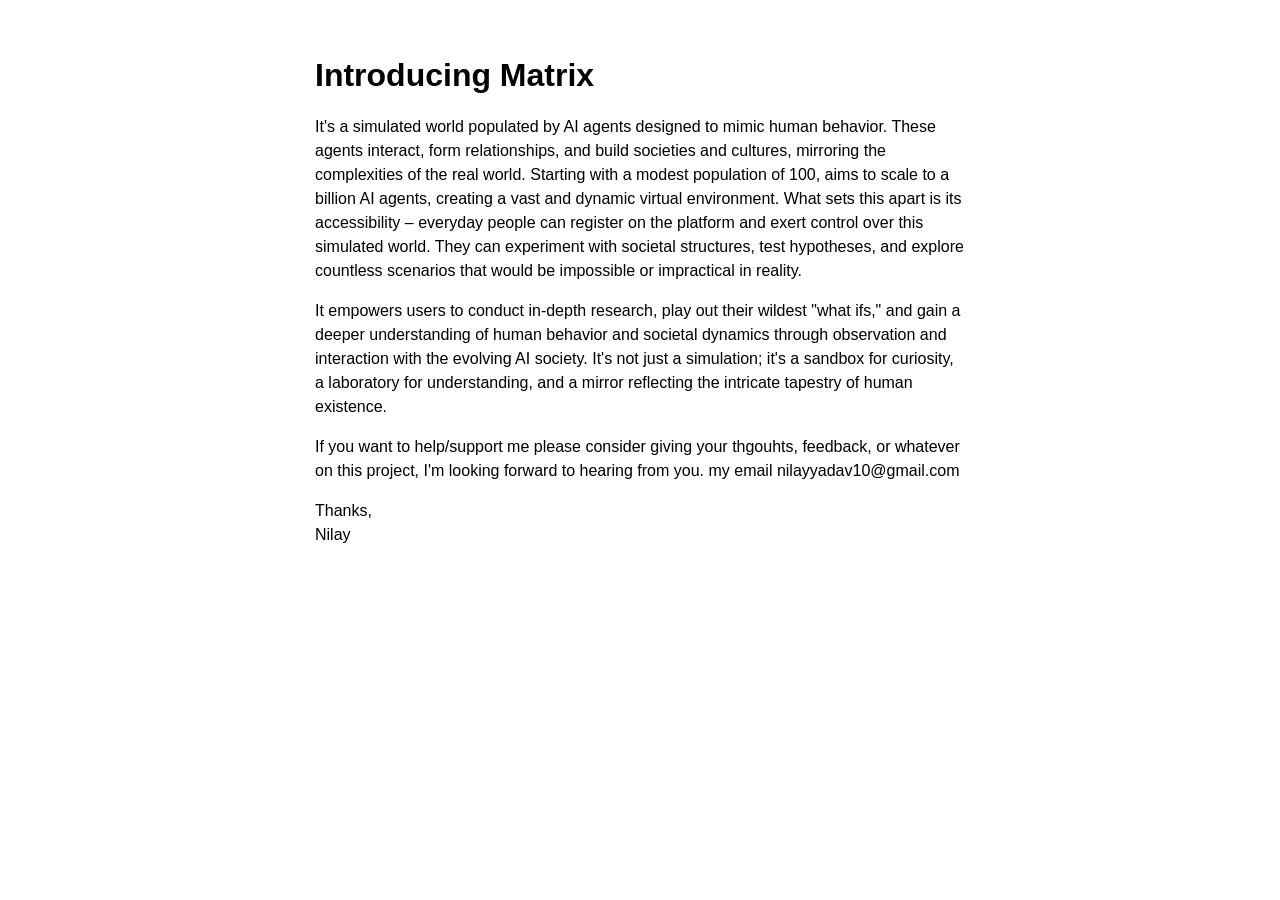
==== matrix.html @ aee0e6f3 "matrix" ====
<!DOCTYPE html>
<html>
  <head>
    <meta charset="utf-8" />
    <meta name="viewport" content="width=device-width, initial-scale=1" />
    <title>Matrix</title>

    <style media="screen">
      body {
        font-family: "Inter", -apple-system, BlinkMacSystemFont, "Segoe UI",
          Roboto, Helvetica, Arial, sans-serif, "Apple Color Emoji",
          "Segoe UI Emoji", "Segoe UI Symbol", "Microsoft YaHei Light",
          sans-serif;
        margin: 0;
        padding: 0;
        font-size: 16px;
        background-color: #fff;
      }
      #main {
        max-width: 650px;
        margin: 4% auto;
        line-height: 1.5;
      }
      h1 {
        font-size: 2em;
        margin-bottom: 0;
      }
    </style>
  </head>
  <body>
    <div id="main">
      <h1>Introducing Matrix</h1>
      <p>
        It's a simulated world populated by AI agents designed to mimic human
        behavior. These agents interact, form relationships, and build societies
        and cultures, mirroring the complexities of the real world. Starting
        with a modest population of 100, aims to scale to a billion AI agents,
        creating a vast and dynamic virtual environment. What sets this apart is
        its accessibility – everyday people can register on the platform and
        exert control over this simulated world. They can experiment with
        societal structures, test hypotheses, and explore countless scenarios
        that would be impossible or impractical in reality.
      </p>

      <p>
        It empowers users to conduct in-depth research, play out their wildest
        "what ifs," and gain a deeper understanding of human behavior and
        societal dynamics through observation and interaction with the evolving
        AI society. It's not just a simulation; it's a sandbox for curiosity, a
        laboratory for understanding, and a mirror reflecting the intricate
        tapestry of human existence.
      </p>

      <p>
        If you want to help/support me please consider giving your thgouhts,
        feedback, or whatever on this project, I'm looking forward to hearing
        from you. my email nilayyadav10@gmail.com
      </p>

      <p>
        Thanks, <br />
        Nilay
      </p>
    </div>
  </body>
</html>
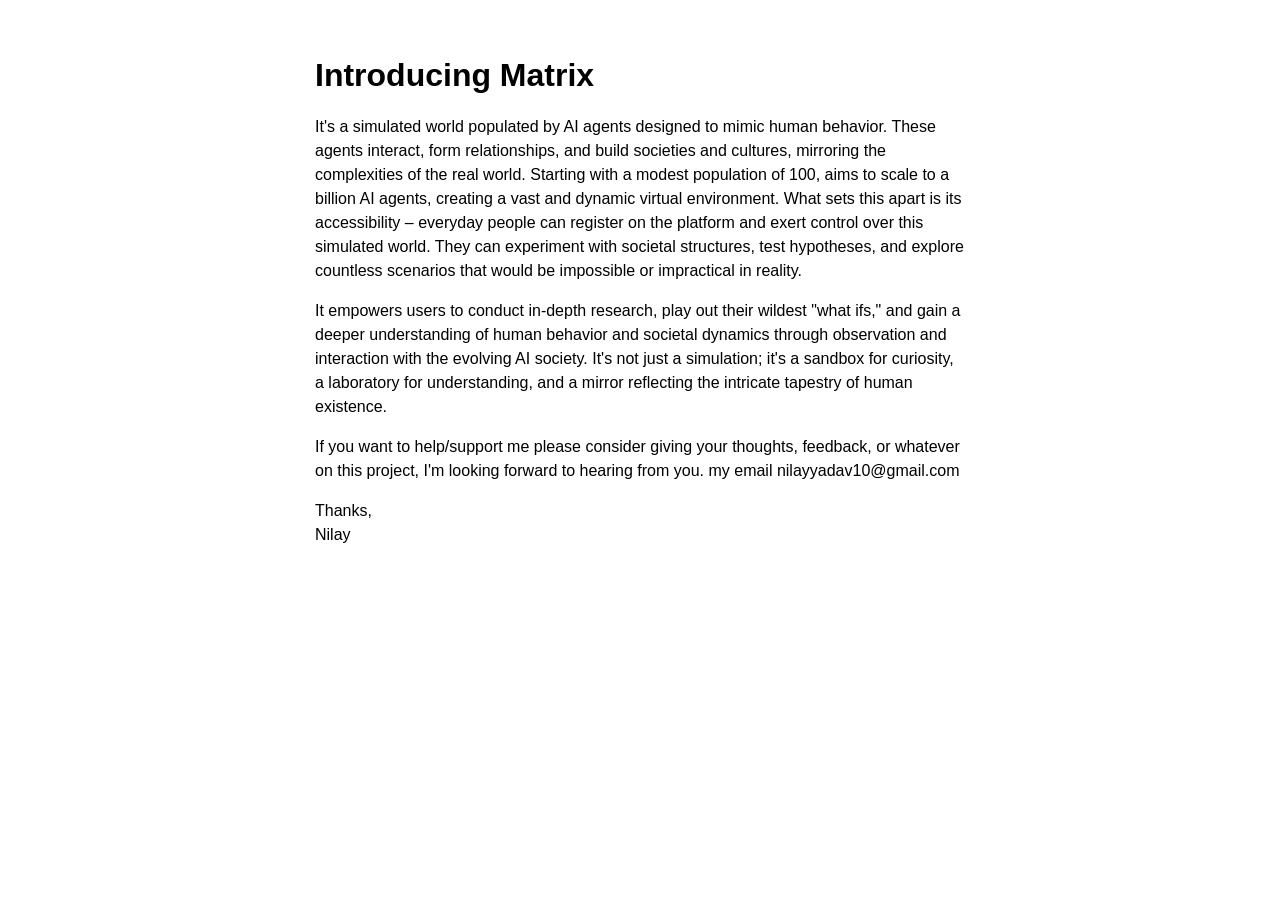
==== commit 2a3e8ded: "thoughts" ====
--- a/matrix.html
+++ b/matrix.html
@@ -52,7 +52,7 @@
       </p>
 
       <p>
-        If you want to help/support me please consider giving your thgouhts,
+        If you want to help/support me please consider giving your thoughts,
         feedback, or whatever on this project, I'm looking forward to hearing
         from you. my email nilayyadav10@gmail.com
       </p>
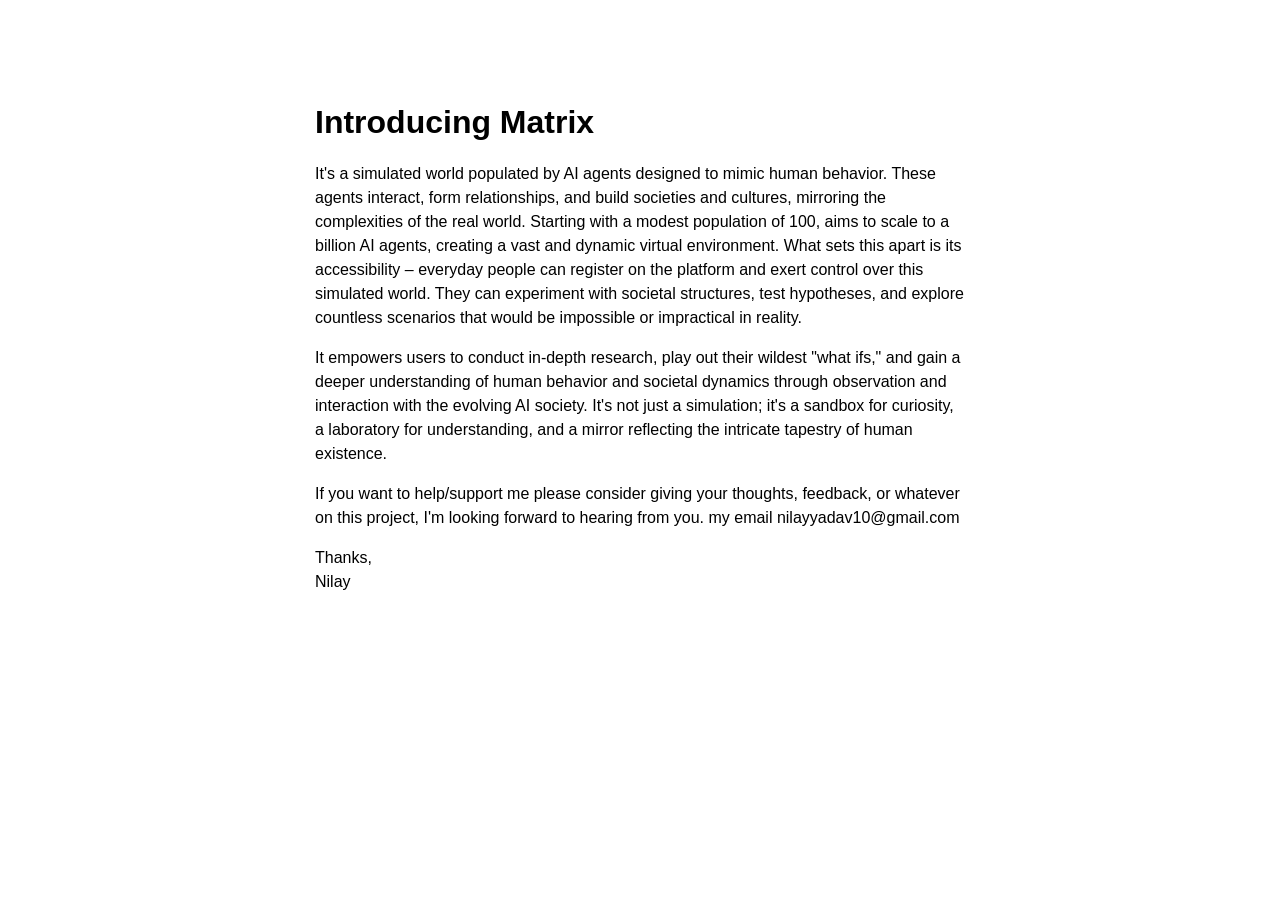
==== commit 5b448228: "Add padding to matrix.html" ====
--- a/matrix.html
+++ b/matrix.html
@@ -20,6 +20,7 @@
         max-width: 650px;
         margin: 4% auto;
         line-height: 1.5;
+        padding: 2%;
       }
       h1 {
         font-size: 2em;
